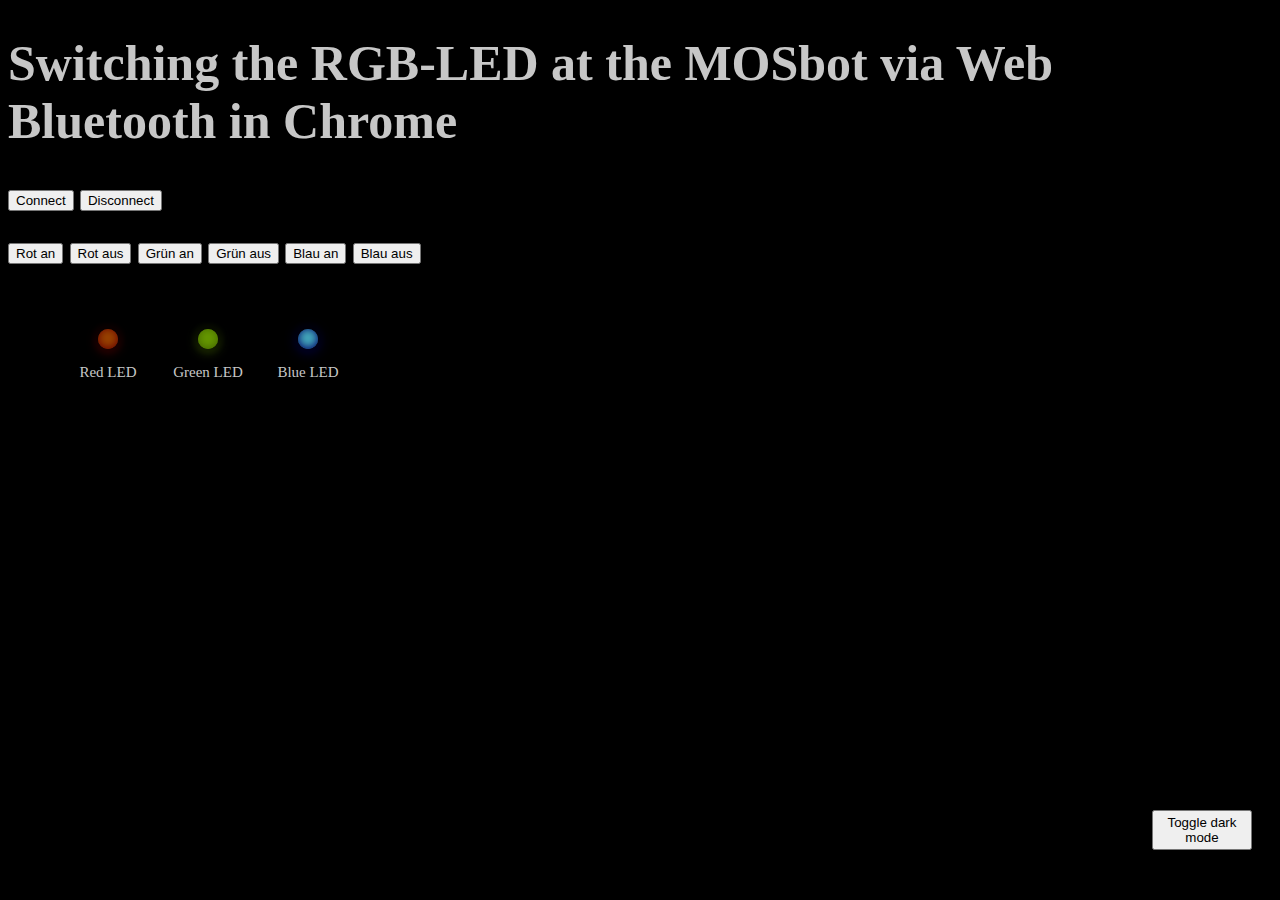
==== Web_App/index.html @ ad47bffe "LEDs visuell dargestellt" ====
<!DOCTYPE html>
<html>
  <head>
    <meta charset="UTF-8" />
    <meta name="viewport" content="width=device-width, initial-scale=1.0" />
    <title>MOSbots BLE Web App</title>

  </head>
  <body>
    <header>
      <link rel="stylesheet" href="style.css">
    </header>
    <h1>Switching the RGB-LED at the MOSbot via Web Bluetooth in Chrome</h1>

    <button id="connect">Connect</button>
    <button id="disconnect">Disconnect</button>
    <p></p>
    <button id="rot_an">Rot an</button>
    <button id="rot_aus">Rot aus</button>
    <button id="gruen_an">Grün an</button>
    <button id="gruen_aus">Grün aus</button>
    <button id="blau_an">Blau an</button>
    <button id="blau_aus">Blau aus</button>


    <div class="container">
      <div class="led-box">
        <div class="led-red-on" id="led-red-on" hidden></div>
        <div class="led-red-off" id="led-red-off" hidden></div>
        <p>Red LED</p>
      </div>
      <div class="led-box">
        <div class="led-green-on" id="led-green-on" hidden></div>
        <div class="led-green-off" id="led-green-off" hidden></div>
        <p>Green LED</p>
      </div>
      <div class="led-box">
        <div class="led-blue-on" id="led-blue-on" hidden></div>
        <div class="led-blue-off" id="led-blue-off" hidden></div>
        <p>Blue LED</p>
      </div>
    </div>

    <button class="toggle" onclick="myFunction()">Toggle dark mode</button>   
    <script>
      function myFunction() {
        var element = document.body;
        element.classList.toggle("white-mode");
      }
    </script>
    
    <script src="script.js">
    </script>
  </body>
</html>
---- Web_App/style.css ----
/* Dark Mode ################################*/
body {
  background-color: black;
  color: rgb(199, 199, 199);
  font-size: 25px;
}

.white-mode {
  background-color: white;
  color: black;
}

.toggle {
  top:90%;
  left:90%;
  width:100px;
  height:40px;
  position: absolute;
}

/* LEDS ################################*/

.container {
	background-size: cover;
  padding: 50px;
}

.led-box {
  height: 30px;
  width: 100px;
  margin: 10px 0;
  float: left;
}

.led-box p {
  font-size: 15px;
  text-align: center;
  margin: 1em;
}



.led-red-on {
  margin: 5px auto;
  width: 20px;
  height: 20px;
  background-color: #F00;
  border-radius: 50%;
  box-shadow: #000 0 -1px 7px 1px, inset #F00 0 -1px 9px, #F00 0 2px 12px;
}

.led-red-off {
  margin: 5px auto;
  width: 20px;
  height: 20px;
  background-color: #940;
  border-radius: 50%;
  box-shadow: #000 0 -1px 7px 1px, inset #600 0 -1px 9px, #600 0 2px 12px;
}



.led-green-on {
  margin: 5px auto;
  width: 20px;
  height: 20px;
  background-color: rgb(190, 243, 130);
  border-radius: 50%;
  box-shadow: #000 0 -1px 7px 1px, inset #7D0 0 -1px 9px, #7D0 0 2px 12px;
}

.led-green-off {
  margin: 5px auto;
  width: 20px;
  height: 20px;
  background-color: #690;
  border-radius: 50%;
  box-shadow: #000 0 -1px 7px 1px, inset #460 0 -1px 9px, #460 0 2px 12px;
}



.led-blue-on {
  margin: 5px auto;
  width: 20px;
  height: 20px;
  background-color: rgb(150, 223, 236);
  border-radius: 50%;
  box-shadow: #000 0 -1px 7px 1px, inset #06F 0 -1px 9px, #06F 0 2px 14px;
}

.led-blue-off {
  margin: 5px auto;
  width: 20px;
  height: 20px;
  background-color: #4AB;
  border-radius: 50%;
  box-shadow: #000 0 -1px 7px 1px, inset #006 0 -1px 9px, #006 0 2px 14px;
}
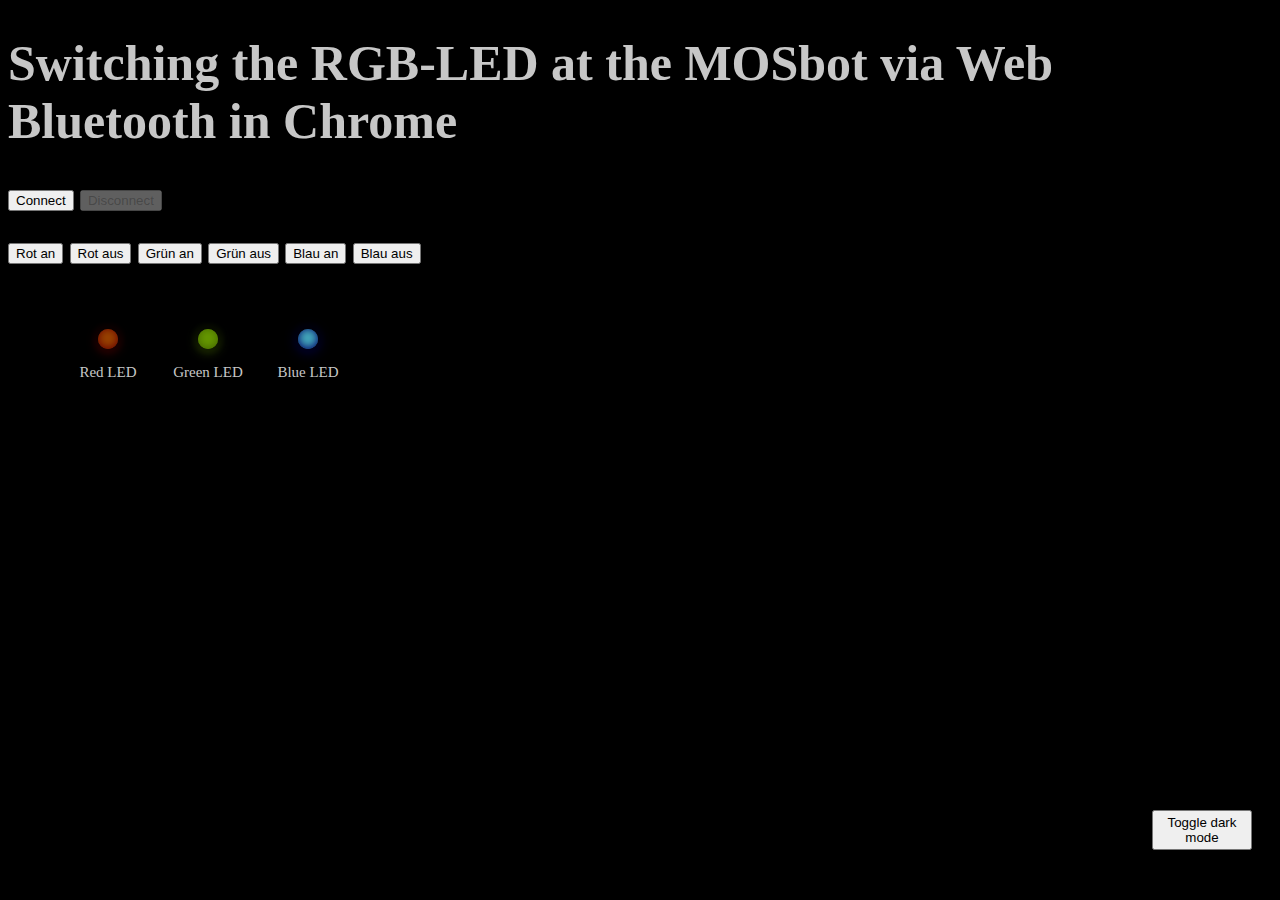
==== commit 884a7cfe: "Disconnect eingebaut" ====
--- a/Web_App/index.html
+++ b/Web_App/index.html
@@ -13,7 +13,7 @@
     <h1>Switching the RGB-LED at the MOSbot via Web Bluetooth in Chrome</h1>
 
     <button id="connect">Connect</button>
-    <button id="disconnect">Disconnect</button>
+    <button id="disconnect" disabled>Disconnect</button>
     <p></p>
     <button id="rot_an">Rot an</button>
     <button id="rot_aus">Rot aus</button>
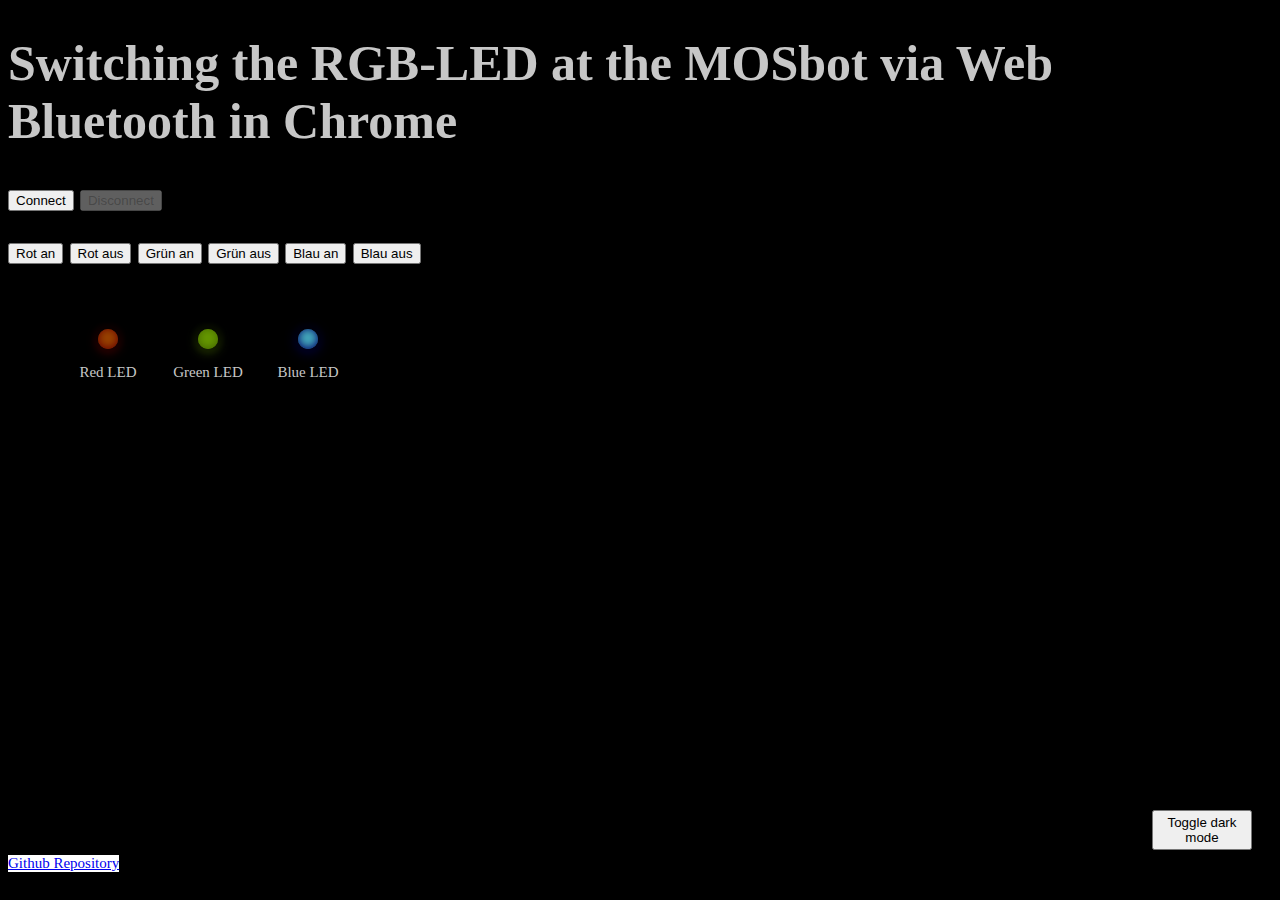
==== commit d1b6b272: "Github Verlinkung hinzugefügt" ====
--- a/Web_App/index.html
+++ b/Web_App/index.html
@@ -41,6 +41,7 @@
       </div>
     </div>
 
+    <a class="link" href="https://github.com/nik21-nik/BLE_Web_App" target="_blank">Github Repository</a>
     <button class="toggle" onclick="myFunction()">Toggle dark mode</button>   
     <script>
       function myFunction() {
--- a/Web_App/style.css
+++ b/Web_App/style.css
@@ -15,6 +15,14 @@
   left:90%;
   width:100px;
   height:40px;
+  position: absolute;
+}
+
+/* Link to Github ################################*/
+.link {
+  top:95%;
+  font-size: 15px;
+  background-color: white;
   position: absolute;
 }
 
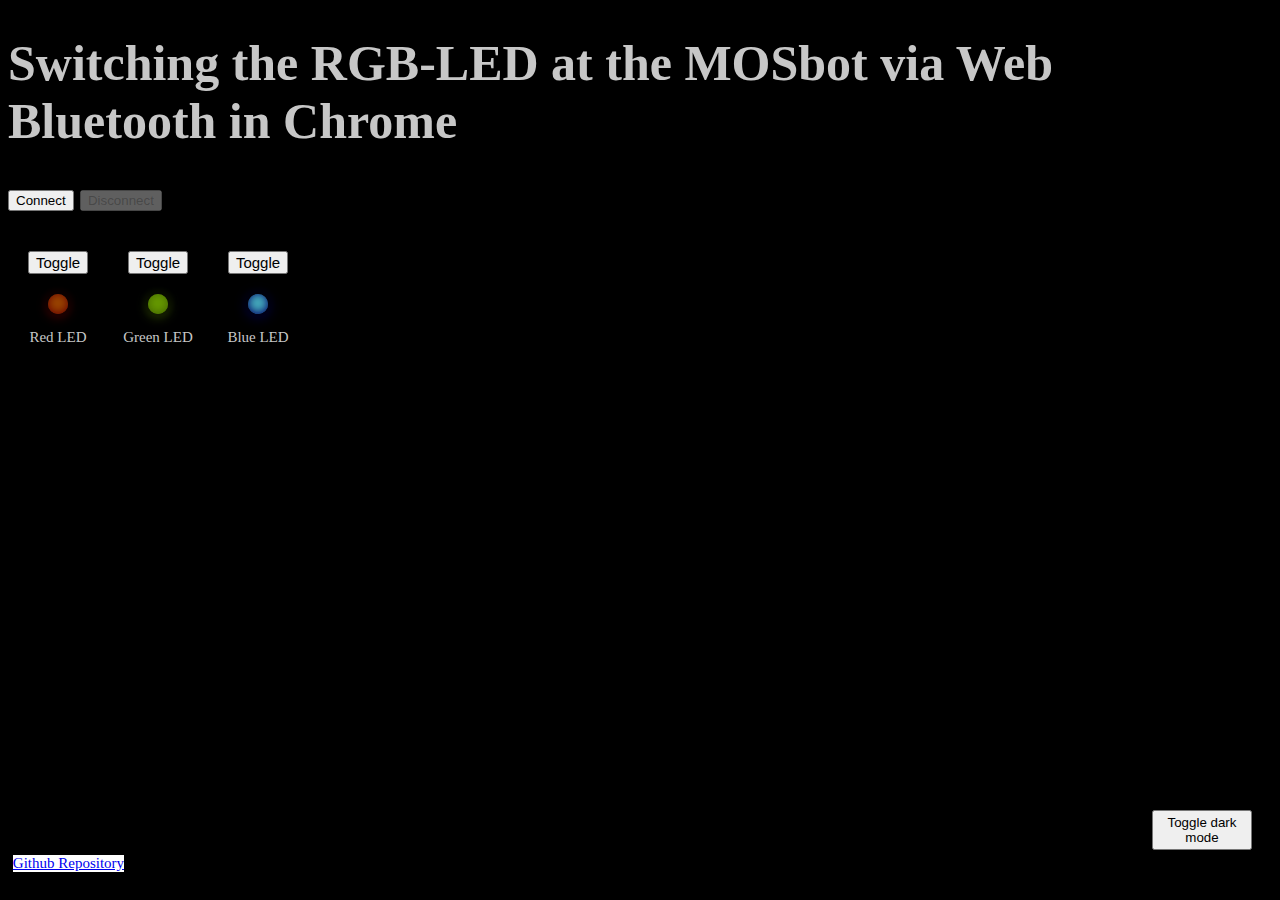
==== commit 2e077044: "LEDs auf Tastatureingabe schalten" ====
--- a/Web_App/index.html
+++ b/Web_App/index.html
@@ -15,26 +15,23 @@
     <button id="connect">Connect</button>
     <button id="disconnect" disabled>Disconnect</button>
     <p></p>
-    <button id="rot_an">Rot an</button>
-    <button id="rot_aus">Rot aus</button>
-    <button id="gruen_an">Grün an</button>
-    <button id="gruen_aus">Grün aus</button>
-    <button id="blau_an">Blau an</button>
-    <button id="blau_aus">Blau aus</button>
 
 
     <div class="container">
       <div class="led-box">
+        <button id="rot">Toggle</button>
         <div class="led-red-on" id="led-red-on" hidden></div>
         <div class="led-red-off" id="led-red-off" hidden></div>
         <p>Red LED</p>
       </div>
       <div class="led-box">
+        <button id="gruen">Toggle</button>
         <div class="led-green-on" id="led-green-on" hidden></div>
         <div class="led-green-off" id="led-green-off" hidden></div>
         <p>Green LED</p>
       </div>
       <div class="led-box">
+        <button id="blau">Toggle</button>
         <div class="led-blue-on" id="led-blue-on" hidden></div>
         <div class="led-blue-off" id="led-blue-off" hidden></div>
         <p>Blue LED</p>
--- a/Web_App/style.css
+++ b/Web_App/style.css
@@ -21,6 +21,7 @@
 /* Link to Github ################################*/
 .link {
   top:95%;
+  left: 1%;
   font-size: 15px;
   background-color: white;
   position: absolute;
@@ -30,14 +31,19 @@
 
 .container {
 	background-size: cover;
-  padding: 50px;
 }
 
 .led-box {
   height: 30px;
   width: 100px;
-  margin: 10px 0;
+  text-align: center;
   float: left;
+}
+
+.led-box button {
+  font-size: 15px;
+  text-align: center;
+  margin: 1em;
 }
 
 .led-box p {
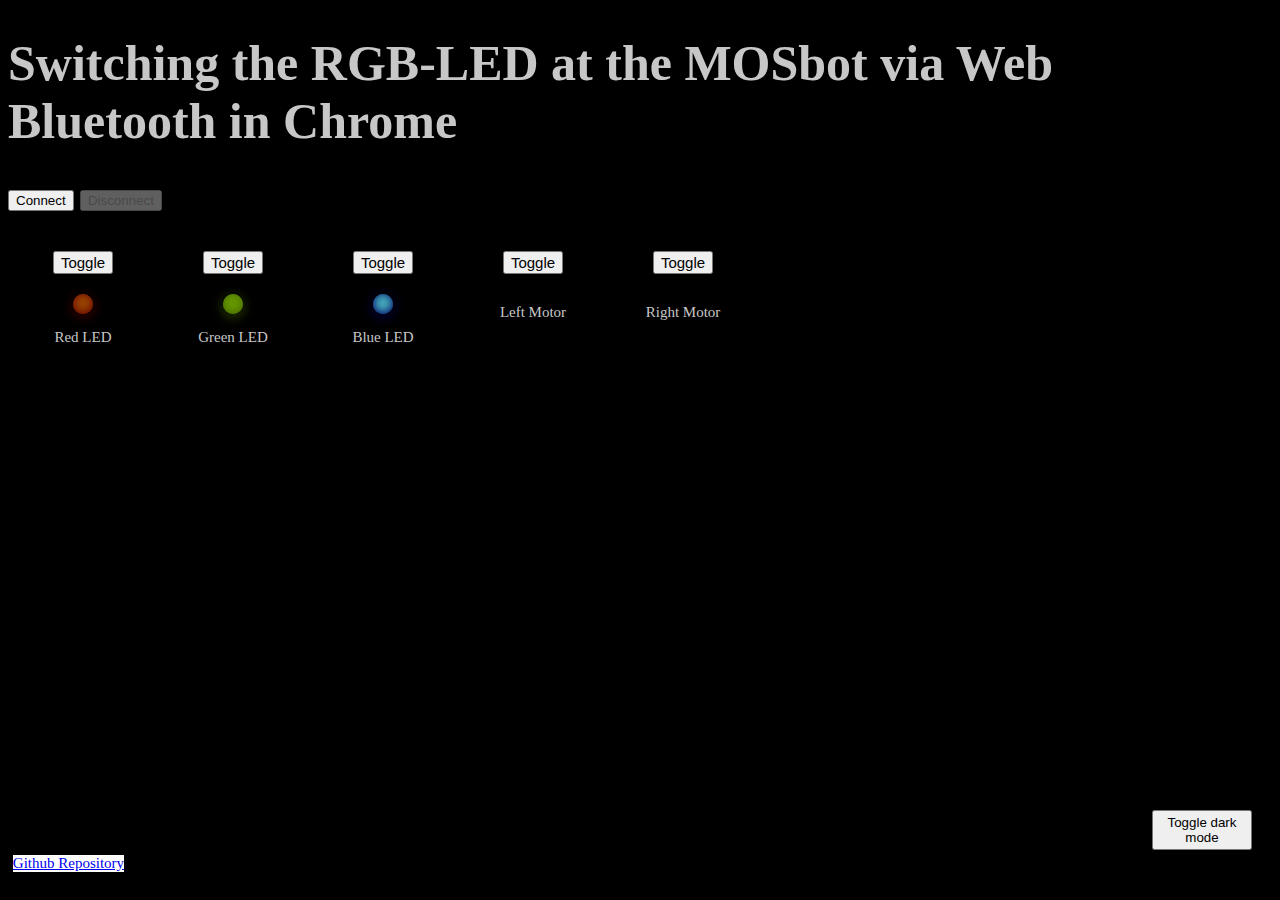
==== commit 43e04e4d: "Buttons für Motoren und überarbeitet" ====
--- a/Web_App/index.html
+++ b/Web_App/index.html
@@ -36,6 +36,14 @@
         <div class="led-blue-off" id="led-blue-off" hidden></div>
         <p>Blue LED</p>
       </div>
+      <div class="led-box">
+        <button id="motor_l">Toggle</button>
+        <p>Left Motor</p>
+      </div>
+      <div class="led-box">
+        <button id="motor_r">Toggle</button>
+        <p>Right Motor</p>
+      </div>
     </div>
 
     <a class="link" href="https://github.com/nik21-nik/BLE_Web_App" target="_blank">Github Repository</a>
--- a/Web_App/style.css
+++ b/Web_App/style.css
@@ -35,7 +35,7 @@
 
 .led-box {
   height: 30px;
-  width: 100px;
+  width: 150px;
   text-align: center;
   float: left;
 }
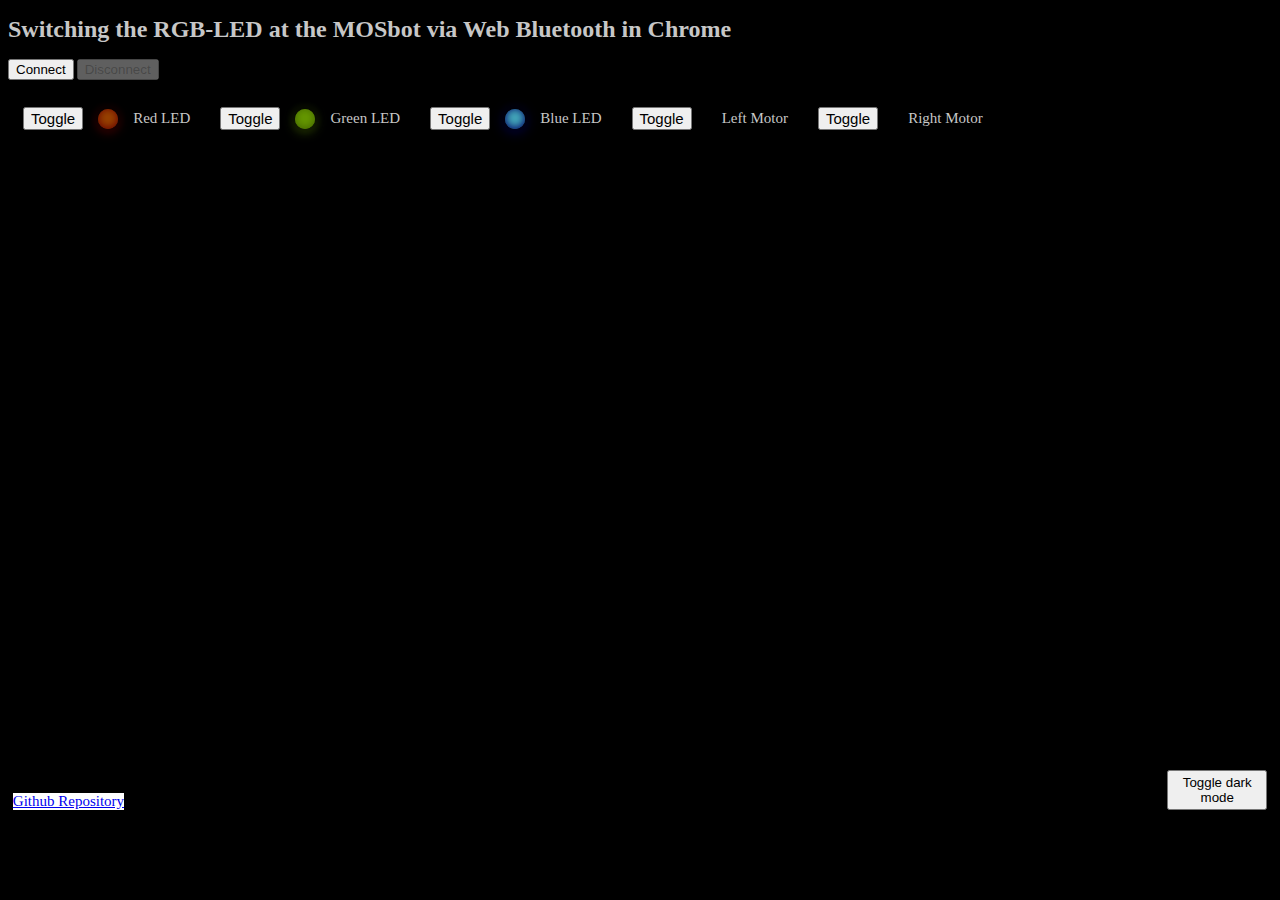
==== commit d0d28ce8: "Überarbeitung und Anpassung Smartphone" ====
--- a/Web_App/index.html
+++ b/Web_App/index.html
@@ -3,20 +3,19 @@
   <head>
     <meta charset="UTF-8" />
     <meta name="viewport" content="width=device-width, initial-scale=1.0" />
+    <link rel="stylesheet" href="style.css">
+
     <title>MOSbots BLE Web App</title>
-
   </head>
   <body>
-    <header>
-      <link rel="stylesheet" href="style.css">
-    </header>
     <h1>Switching the RGB-LED at the MOSbot via Web Bluetooth in Chrome</h1>
 
+    <!-- Connect and disconnect buttons -->
     <button id="connect">Connect</button>
     <button id="disconnect" disabled>Disconnect</button>
     <p></p>
 
-
+    <!-- Visualization of LEDs with buttons -->
     <div class="container">
       <div class="led-box">
         <button id="rot">Toggle</button>
@@ -46,16 +45,10 @@
       </div>
     </div>
 
+    <!-- Some other stuff -->
     <a class="link" href="https://github.com/nik21-nik/BLE_Web_App" target="_blank">Github Repository</a>
     <button class="toggle" onclick="myFunction()">Toggle dark mode</button>   
-    <script>
-      function myFunction() {
-        var element = document.body;
-        element.classList.toggle("white-mode");
-      }
-    </script>
     
-    <script src="script.js">
-    </script>
+    <script src="script.js"></script>
   </body>
 </html>--- a/Web_App/style.css
+++ b/Web_App/style.css
@@ -2,7 +2,7 @@
 body {
   background-color: black;
   color: rgb(199, 199, 199);
-  font-size: 25px;
+  font-size: 12px;
 }
 
 .white-mode {
@@ -11,16 +11,16 @@
 }
 
 .toggle {
-  top:90%;
-  left:90%;
-  width:100px;
-  height:40px;
-  position: absolute;
+  position: fixed;
+  bottom: 10%;
+  right: 1%;
+  width: 100px;
+  height: 40px;
 }
 
 /* Link to Github ################################*/
 .link {
-  top:95%;
+  bottom: 10%;
   left: 1%;
   font-size: 15px;
   background-color: white;
@@ -34,10 +34,11 @@
 }
 
 .led-box {
-  height: 30px;
-  width: 150px;
+  display: flex;
   text-align: center;
   float: left;
+  align-items: center;
+  justify-content: center;
 }
 
 .led-box button {
